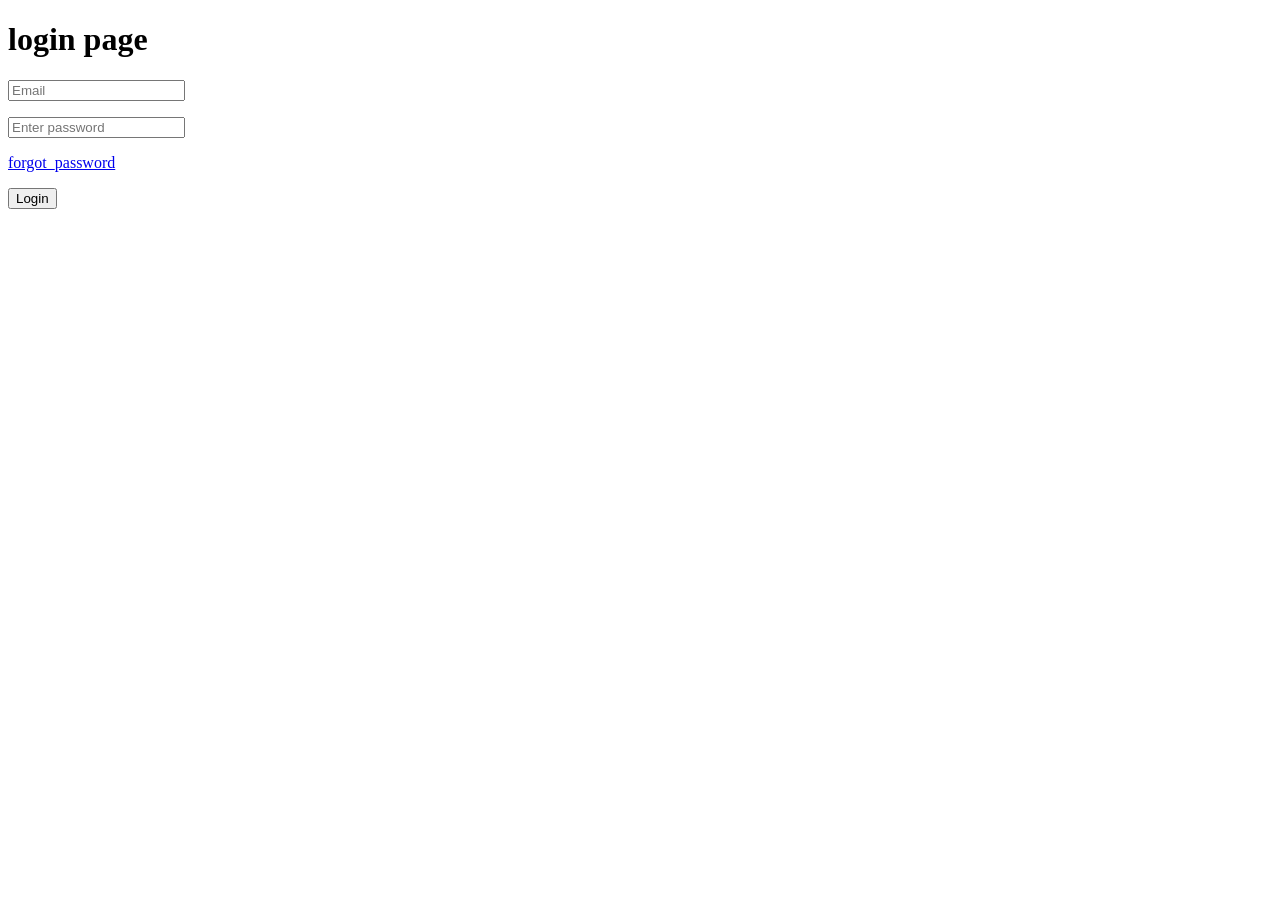
==== login.html @ 596902a8 "first commit" ====
<!DOCTYPE html>
<html lang="en">
<head>
    <meta charset="UTF-8">
    <meta name="viewport" content="width=device-width, initial-scale=1.0">
    <title>Document</title>
</head>
<body>
      <h1>login page</h1>
    <form action="./biography.html">
         <p>
             <input 
             type="Email" 
             placeholder="Email"
             name="mail" required/>
            </p>
            <p>
                <input 
                type="password"
                placeholder="Enter password"
                name="pass" required/>
            </p> 
           
            <a href="forgotpassword">forgot_password</a>
            <p>
            <button>Login</button>
            </p>
    </form>
</body>
</html>
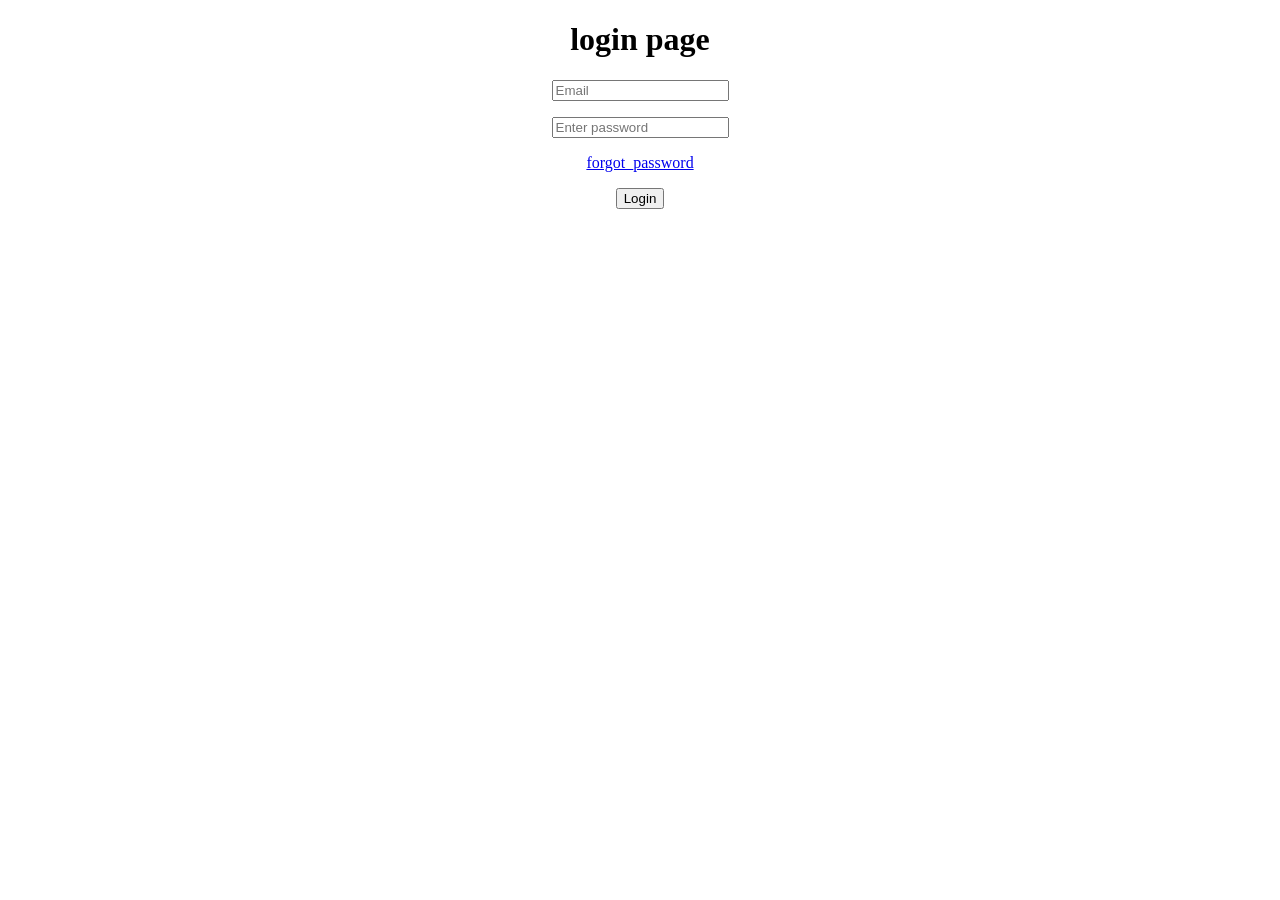
==== commit f90c685a: "modified html files" ====
--- a/login.html
+++ b/login.html
@@ -6,7 +6,8 @@
     <title>Document</title>
 </head>
 <body>
-      <h1>login page</h1>
+      <h1 align="center">login page</h1>
+      <center>
     <form action="./biography.html">
          <p>
              <input 
@@ -26,5 +27,6 @@
             <button>Login</button>
             </p>
     </form>
+    </center>
 </body>
 </html>
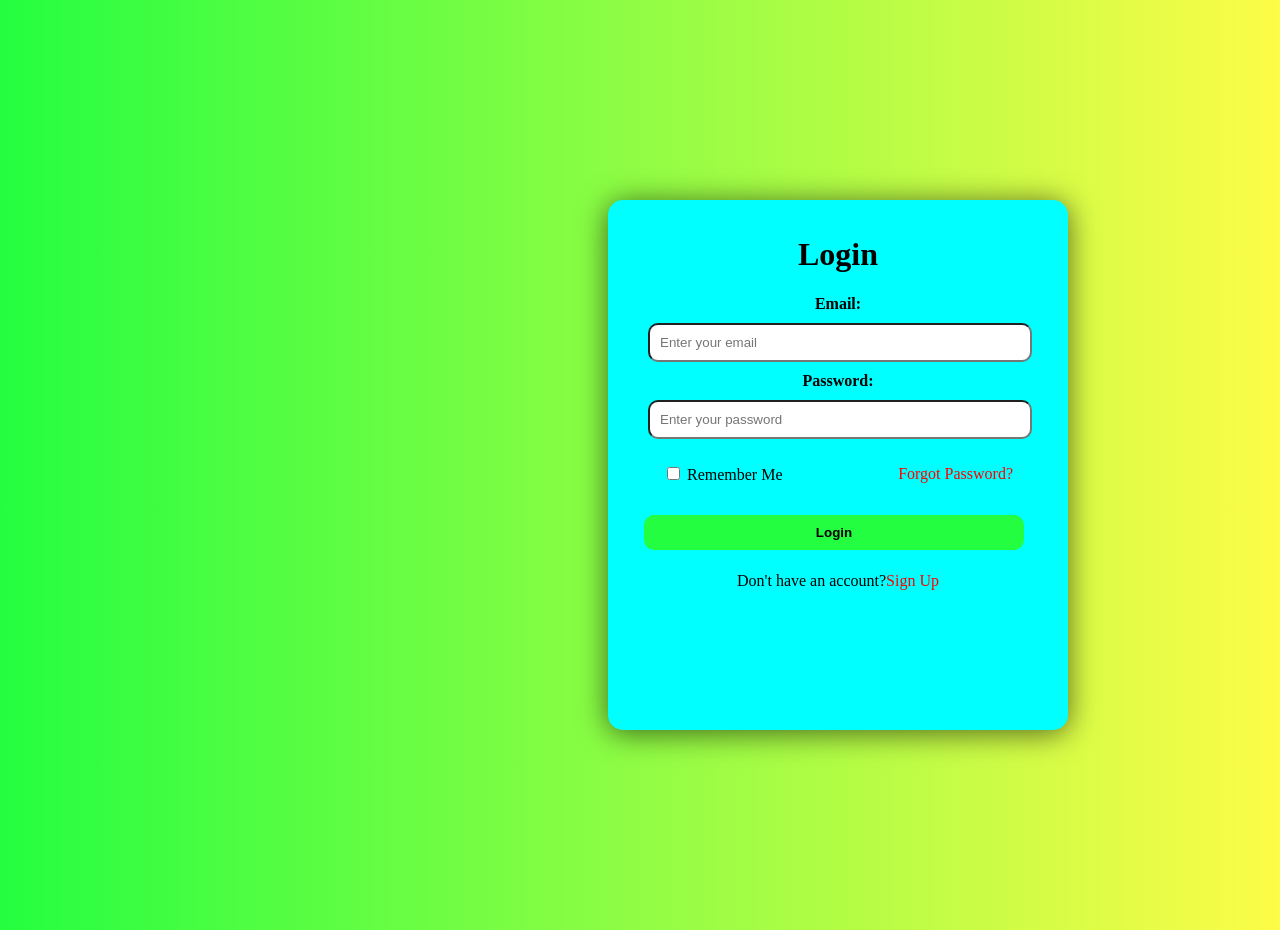
==== commit af97c00e: "index" ====
--- a/login.html
+++ b/login.html
@@ -1,32 +1,88 @@
 <!DOCTYPE html>
 <html lang="en">
+
 <head>
     <meta charset="UTF-8">
     <meta name="viewport" content="width=device-width, initial-scale=1.0">
-    <title>Document</title>
+    <title>Login</title>
+    <!--<link rel="stylesheet" href="external.css">-->
+    <style>
+        body {
+            background: #FDFC47;
+            /* fallback for old browsers */
+            background: -webkit-linear-gradient(to right, #24FE41, #FDFC47);
+            /* Chrome 10-25, Safari 5.1-6 */
+            background: linear-gradient(to right, #24FE41, #FDFC47);
+            /* W3C, IE 10+/ Edge, Firefox 16+, Chrome 26+, Opera 12+, Safari 7+ */
+        }
+        .parent{
+            background-color: aqua;
+            width: 400px;
+            height: 500px;
+            margin: 200px 600px;
+            padding: 15px 30px;
+            border-radius: 15px;
+            box-shadow: 0px 3px 30px rgba(0,0,0,0.6);
+        }
+        h1{
+            text-align: center;
+        }
+        .form-field input{
+            margin: 10px;
+            width: 90%;
+            padding:10px;
+            border-radius: 10px;
+            display: flex;
+        }
+        .form-checkbox{
+            display: flex;
+            align-items: center;
+            justify-content: space-between;
+            margin: 15px;
+            padding:10px;
+        }
+        button{
+            margin: 6px;
+            align-content: center;
+            padding: 10px;
+            width:95%;
+            border-radius: 10px;
+            border: none;
+            background-color: #24FE41;
+        }
+        a{
+            text-decoration: none;
+            color: red;
+        }
+        .form-field{
+            text-align:center;
+        }
+    </style>
 </head>
 <body>
-      <h1 align="center">login page</h1>
-      <center>
-    <form action="./biography.html">
-         <p>
-             <input 
-             type="Email" 
-             placeholder="Email"
-             name="mail" required/>
-            </p>
-            <p>
-                <input 
-                type="password"
-                placeholder="Enter password"
-                name="pass" required/>
-            </p> 
-           
-            <a href="forgotpassword">forgot_password</a>
-            <p>
-            <button>Login</button>
-            </p>
-    </form>
-    </center>
+        <form action="./biography.html" class="parent">
+        <h1>Login</h1>
+        <div class="form-field">
+            <label for="email"><b>Email:</b></label>
+            <input type="email" id="email" placeholder="Enter your email" required>
+        </div>
+        <div class="form-field">
+            <label for="password"><b>Password:</b></label>
+            <input type="password" name="pasword" id="password"  placeholder="Enter your password" required>
+        </div>
+        <div class="form-checkbox">
+        <div>
+            <input type="checkbox" id="remember">
+            <label for="remember">Remember Me</label>
+        </div>
+            <a href="#">Forgot Password?</a>
+        </div>
+        <div>
+            <button><b>Login</b></button>
+        </div>
+        <div class="form-field">
+            <p>Don't have an account?<a href="">Sign Up</a></p>
+        </div>
+        </form> 
 </body>
 </html>
--- a/external.css
+++ b/external.css
@@ -0,0 +1,7 @@
+body{
+    background-color: lightblue;
+    background-image: url("https://www.pngarts.com/files/3/Spider-Man-Standing-Transparent-Background-PNG.png");
+    background-position: right;
+    background-repeat: no-repeat;
+    background-size: 25%;
+}
